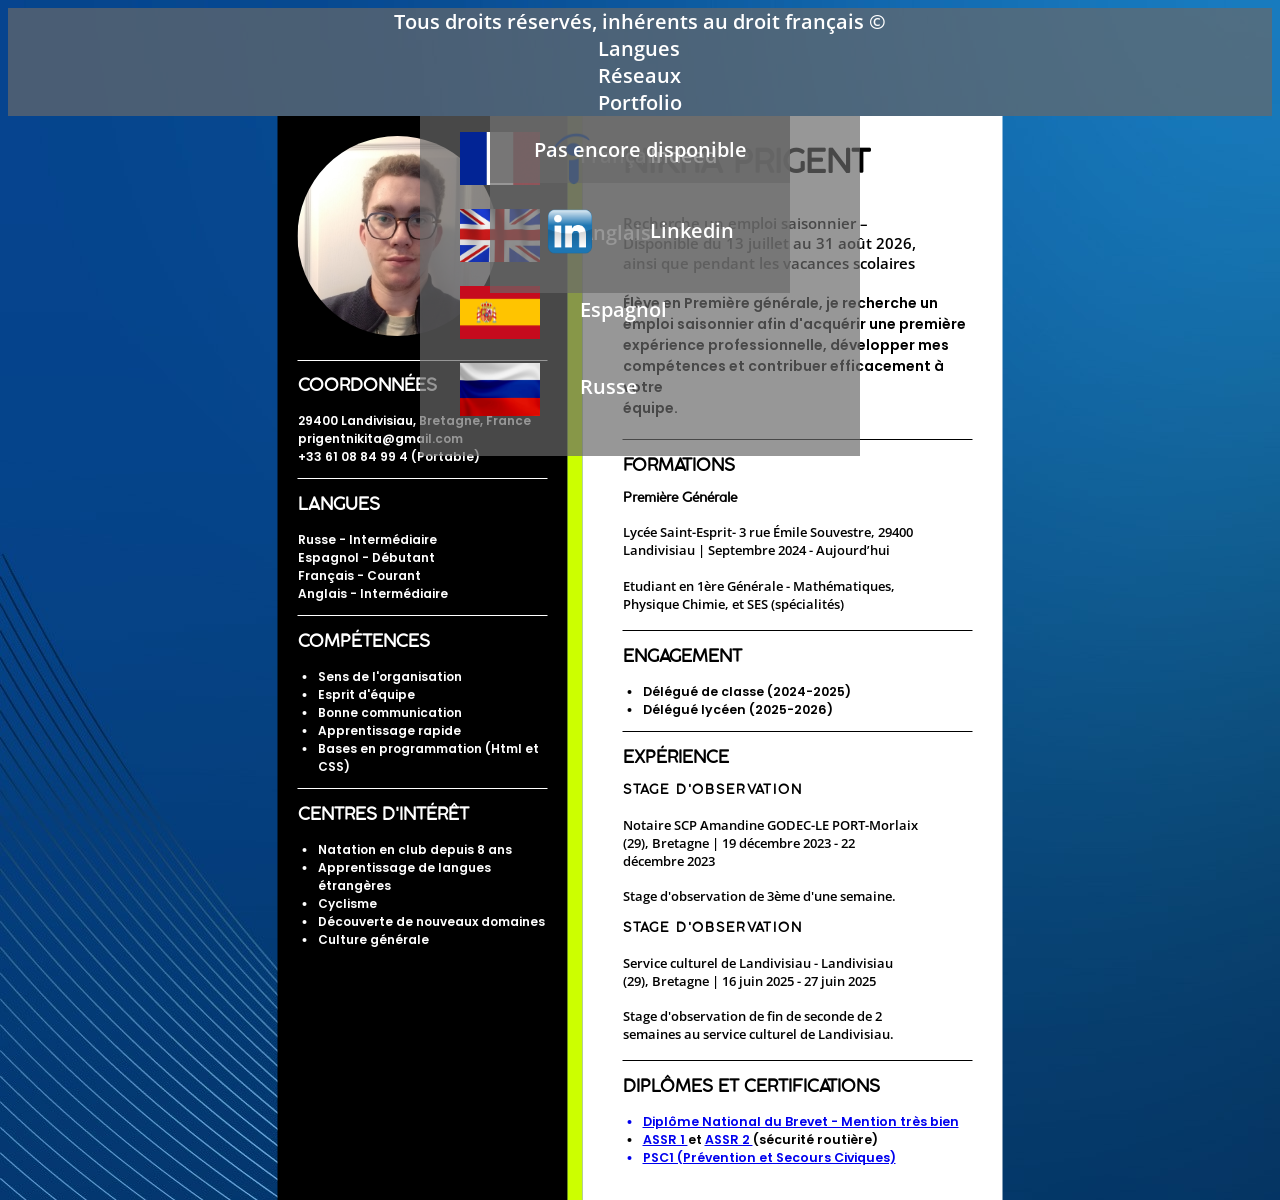
==== index.html @ 245f19e3 "Add files via upload" ====
<!-- Ce site comme ce code restent la propriété de son créateur, Nikita Prigent, domicilié en France -->

<!DOCTYPE html>              
<html lang="fr">
<head>
    <meta charset="UTF-8">
    <meta name="viewport" content="width=device-width, initial-scale=1.0">
    <meta name="robots" content="noindex">
    <title>CV numérique</title>
    <link rel="stylesheet" href="./composantes-ne-pas-supprimer/cv-numerique.css">  <!-- Lien CSS -->
    <script src="./composantes-ne-pas-supprimer/cv-numerique.js" defer></script>          <!-- Lien JavaScript -->
</head>

<body>
    <div class="content">                                                 <!-- CV en lui-même -->
    <div class="left">                                                    <!-- Partie gauche du CV sur fond noir -->
    <div class="photo"><img class="photo" src="./composantes-ne-pas-supprimer/images/Photo-rogne.jpg" height="200px" alt="Photo de la personne"></div>

           <div class="coordonnees">                                             <!-- Coordonnées -->
           <h3 class="titre11"> COORDONNÉES </h3>
           <ul class="coordonnees">
           <li class="adresse"> 29400 Landivisiau, Bretagne, France </li>
           <li class="adressemail"> prigentnikita@gmail.com </li>
           <li class="portable"> +33 61 08 84 99 4 (Portable)</li>
            </ul>
           </div>

            <div class="langues">                                             <!-- Langues -->
           <h3 class="titre12"> LANGUES </h3>
           <ul class="langues">
           <li class="russe"> Russe - Intermédiaire </li>
           <li class="espagnol"> Espagnol - Débutant </li>
           <li class="français"> Français - Courant </li>
           <li class="anglais"> Anglais - Intermédiaire </li>
           </ul>
           </div>

            <div class="competences">                                             <!-- Compétences -->
           <h3 class="titre13"> COMPÉTENCES </h3>
           <ul class="liste1">
            <li class="liste11"> Sens de l'organisation </li>
            <li class="liste12"> Esprit d'équipe </li>
            <li class="liste13"> Bonne communication </li>
            <li class="liste14"> Apprentissage rapide </li>
            <li class="liste15"> Bases en programmation (Html et CSS) </li>
           </ul>
           </div>

             <div class="centresdinteret">                                             <!-- Centres d'intérêt -->
           <h3 class="titre14"> CENTRES D'INTÉRÊT </h3>
           <ul class="liste2">
            <li class="liste21"> Natation en club depuis 8 ans </li>
            <li class="liste22"> Apprentissage de langues étrangères </li>
            <li class="liste23"> Cyclisme </li>
            <li class="liste24"> Découverte de nouveaux domaines </li>
            <li class="liste25"> Culture générale </li>
           </ul>
           </div>

    </div>                    
    
    <div class="rectanglevert"></div>

    <div class="right">                                   <!-- Partie droite du CV sur fond blanc -->  

           <h3 class="nomprenom"> NIKITA PRIGENT </h3>  <!-- Nom et Prénom -->
              <h4 class="disponiblites"> Recherche un emploi saisonnier – <br> Disponible du 13 juillet au 31 août 2026, <br> ainsi que pendant les vacances scolaires </h4>     <!-- Disponiblités -->
              <h4 class="intro"> Élève en Première générale, je recherche un <br> emploi saisonnier afin d'acquérir une première <br> expérience professionnelle, développer mes <br> compétences et contribuer efficacement à votre <br> équipe. </h4>     <!-- Paragraphe d'introduction -->

           <div class="formations">                                             <!-- Formations -->
           <h3 class="titre21"> FORMATIONS </h3>
           <h3 class="titre22"> Première Générale </h3>
           <h4 class="paragraphe21"> Lycée Saint-Esprit- 3 rue Émile Souvestre, 29400 <br> Landivisiau | Septembre 2024 - Aujourd’hui </h4>
           <h4 class="paragraphe22"> Etudiant en 1ère Générale - Mathématiques, <br> Physique Chimie, et SES (spécialités) </h4>
           </div>

               <div class="engagement">                                             <!-- Engagement -->
           <h3 class="titre23"> ENGAGEMENT </h3>
           <ul class="liste3">
            <li class="liste31"> Délégué de classe (2024-2025) </li>
            <li class="liste32"> Délégué lycéen (2025-2026) </li>
           </ul>
           </div>

           <div class="experience">                                             <!-- Expérience -->
           <h3 class="titre24"> EXPÉRIENCE </h3>
           <h3 class="titre25"> STAGE D'OBSERVATION </h3>
           <h4 class="paragraphe23"> Notaire SCP Amandine GODEC-LE PORT-Morlaix <br> (29), Bretagne | 19 décembre 2023 - 22 <br> décembre 2023 </h4>
           <h4 class="paragraphe24"> Stage d'observation de 3ème d'une semaine. </h4>

           <h3 class="titre26"> STAGE D'OBSERVATION </h3>
           <h4 class="paragraphe25"> Service culturel de Landivisiau - Landivisiau <br> (29), Bretagne | 16 juin 2025 - 27 juin 2025 </h4>
           <h4 class="paragraphe26"> Stage d'observation de fin de seconde de 2 <br> semaines au service culturel de Landivisiau. </h4>
           </div>

            <div class="diplomes">                                             <!-- Diplômes et certifications -->
           <h3 class="titre27"> DIPLÔMES ET CERTIFICATIONS </h3>
           <ul class="liste4">
           <a href="./composantes-ne-pas-supprimer/documents-a-integrer/diplome-national-du-brevet.pdf"><li class="liste41"> Diplôme National du Brevet - Mention très bien </li></a> 
           <li class="liste42"> <a href="./composantes-ne-pas-supprimer/documents-a-integrer/ASSR1.pdf"> ASSR 1 </a> et <a href="./composantes-ne-pas-supprimer/documents-a-integrer/ASSR2.pdf"> ASSR 2 </a> (sécurité routière) </li></a>
           <a href="./composantes-ne-pas-supprimer/documents-a-integrer/PSC1.pdf"><li class="liste43"> PSC1 (Prévention et Secours Civiques) </li></a>
           </ul>
           </div>
        </div>
        </div> 



         <div class="barre-de-selection-div">                                      <!-- Barre de sélection pour les menus -->
    <h3 class="protection"> Tous droits réservés, inhérents au droit français © </h3>
    <nav class="barre-de-selection-nav">
    <li class="langues-barre" id="langues-barre"> Langues </li>
    <li class="reseaux-barre" id="reseaux-barre"> Réseaux </li>
    <li class="portfolio-barre" id="portfolio-barre"> Portfolio </li>
    </nav>
    </div>

    <div class="langues-etrangeres-div" id="langues-etrangeres-div">           <!-- Sélection de langues -->
    <ul class="langues-etrangeres-ul">
     <a class="fr" href="./composantes-ne-pas-supprimer/index.html"><li class="fr"> Français </li></a>
     <a class="en" href="./composantes-ne-pas-supprimer/index-en.html"><li class="en"> Anglais </li></a>
     <a class="en" href="./composantes-ne-pas-supprimer/index-es.html"><li class="es"> Espagnol </li></a>
     <a class="en" href="./composantes-ne-pas-supprimer/index-ru.html"><li class="ru"> Russe</li></a>
    </ul>
    </div>

    <div class="reseaux-sociaux-div" id="reseaux-sociaux-div">                                             <!-- Réseaux sociaux -->
    <ul class="reseaux-sociaux-ul">
      <a class="indeed" href="https://profile.indeed.com/p/nikitap-wjbrwvq"><li class="indeed"> Indeed</li></a>
     <a class="linkedin" href="www.linkedin.com/in/nikita-p-oezxefr-hezar"><li class="linkedin"> Linkedin</li></a>
    </ul>
    </div>

     <div class="portfolio" id="portfolio">                                              <!-- Portfolio -->
     <h3 class="portfolio-written"> Pas encore disponible </h3>
    </div>
</body>
</html>
---- composantes-ne-pas-supprimer/cv-numerique.css ----
/* Ce site comme ce code restent la propriété de son créateur, Nikita Prigent, domicilié en France */

@font-face {                                     /* Importation de la police */
font-family:'Coco Gothic Regular';
src: url(./fonts/cocogothic/Coco-Gothic-Regular-trial.woff);
}

@font-face {
    font-family: 'Open Sans';
    src: url(./fonts/opensans-poppins/opensans/static/OpenSans-SemiBold.ttf);
}

@font-face {
    font-family: 'Semi Bold Poppins';
    src: url(./fonts/opensans-poppins/poppins/Poppins-SemiBold.ttf);
}

@font-face {
    font-family: 'Light Poppins';
    src: url(./fonts/opensans-poppins/poppins/Poppins-Light.ttf);
}



div.content{               /* Mise en page générale */
    position: absolute;
    display: flex;
    left: 50%;
    transform: translateX(-50%);
    margin-top: 32px;
    z-index: 1;
}


div.right{             
    margin-top: 0px;
    background-color: white;
    padding-left: 40px;
    padding-right: 30px;
    padding-bottom: 20px;
    width: 350px;
}

div.left{
    background-color: black;
    padding: 20px;
    width: 250px;
}

div.rectanglevert{
    background-color: #ccff00;
    width: 15px;
}

nav.barre-de-selection-nav{
    display: flex;
    list-style-type: none;
}

div.barre-de-selection-div{
    height: 32px;
    background-color: rgba(105, 105, 105, 0.692);
    width: 100%;
}


body{                                                   /* fond d'écran */
    position: relative;
    background-image: url('./images/fond-d-ecran.jpg');
}

ul.coordonnees,ul.langues{   /* Design des listes */
    list-style-type: none;
    padding-left: 0%;
}

ul.liste1,ul.liste2,ul.liste3,ul.liste4{
padding-left: 20px;
 font-family: 'Semi Bold Poppins';
 font-size: 12.5px;
}

                                                             /* Design de la police d'écriture (titres) */

h3.titre11,h3.titre12,h3.titre13,h3.titre14{                /* Titres à gauche */
    font-family: 'Coco Gothic Regular';
    font-size: 17px;
    color: white;
}

h3.nomprenom{                                               /* Nom et Prénom */
    font-family: 'Coco Gothic Regular';
    font-size: 32.3px;
    font-weight: 900;
}

h3.titre21,h3.titre23,h3.titre24,h3.titre27{                /* Titres à droite en police 17 */
    font-family: 'Coco Gothic Regular';
    font-size: 17px;
}

h3.titre22{                                                 /* Première Générale */
    font-family: 'Coco Gothic Regular';
    font-size: 14px;
}

h3.titre25,h3.titre26{                                                 /* Stage d'observation */
    font-family: 'Coco Gothic Regular';
    font-size: 13px;
    letter-spacing: 2px;
}

                                                             /* Design de la police d'écriture (contenu) */

ul.coordonnees,ul.langues,ul.liste1,ul.liste2{      /* contenu en police 12 */
    font-family: 'Semi Bold Poppins';
    font-size: 12px;
    color: white;
}

h4.intro{                                           /* Intro */
    font-family: 'Semi Bold Poppins';
    font-size: 14px;
    font-weight: 100;
}

h4.disponiblites{                                   /* Disponibilités */
    font-family: 'Open Sans';
    font-size: 15px;
    font-weight: 100;
}

h4.paragraphe21,h4.paragraphe22,h4.paragraphe23,h4.paragraphe24,h4.paragraphe25,h4.paragraphe26{      /* contenu en police 13 Open Sans (paragraphes) */
    font-family: 'Open Sans';
    font-size: 13px;
    font-weight: 300;
}

                                                           /* espacements entre les paragraphes */

div.langues,div.competences,div.centresdinteret{                            /* espacements entre les paragraphes de gauche */
padding-top: 1px;
}

div.engagement,div.experience,div.diplomes{                            /* espacements entre les paragraphes de droite */
padding-top: 1px;
}

                                                                 /* esthétique */

img.photo{                                         /* photo ronde */             
    position: relative;
    border-radius: 100%;
}

div.photo,div.coordonnees,div.langues,div.competences,div.centredinteret{     /* traits blancs */
    border-bottom: 1px solid white;
}

div.photo,h4.intro{                                     /* espacements */
    padding-bottom: 20px;
}

h4.intro,div.formations,div.engagement,div.experience{                       /* traits noirs */
    border-bottom: 1px solid black;
}

li.langues-barre{                                                     /* espacements + customisation dans la barre de sélection (effet de style) */
    margin-left: 13.13%;
    font-family: 'Open Sans';
    font-size: 20px;
    color: white;
}

li.langues-barre:hover,li.langues-barre:active{
    background-color: rgb(105, 105, 105);
    box-shadow: 2px 2px 2px 2px rgb(105, 105, 105);
}

h3.protection{                                                     /* tous droits réservés */
    position: absolute;
    left: 50%;
    transform: translateX(-50%);
    margin-top: 0px;
    font-family: 'Open Sans';
    font-size: 20px;
    color: white;
    font-weight: 400;
}

li.reseaux-barre{                                                     
     margin-left: 63.03%;
     font-family: 'Open Sans';
     font-size: 20px;
     color: white;
}

li.reseaux-barre:hover,li.reseaux-barre:active{
    background-color: rgb(105, 105, 105);
    box-shadow: 2px 2px 2px 2px rgb(105, 105, 105);
}                                                    

li.portfolio-barre{                                                     
    margin-left: 2.63%;
    font-family: 'Open Sans';
    font-size: 20px;
    color: white;
}

li.portfolio-barre:hover,li.portfolio-barre:active{
    background-color: rgb(105, 105, 105);
    box-shadow: 2px 2px 2px 2px rgb(105, 105, 105);
}


div.langues-etrangeres-div{                                              /* menu des langues + customisation (effet de style) */
    position: absolute;
    margin-left: 7.88%;
    background-color: rgba(105, 105, 105, 0.692);
    width: 440px;
    display: none;
    z-index: 0;
}

ul.langues-etrangeres-ul{
    list-style-type: none;
}

li.fr{                                              
    font-family: 'Open Sans';
    font-size: 20px;
    color: white;
    min-height: 47px;           /* assez haut pour contenir le drapeau */
    padding-left: 120px;        /* pousse le texte à droite du drapeau (80px + marge) */
    padding-top: 10px;          /* centre verticalement le texte à côté du drapeau */
    background-image: url(./images/drapeau-de-la-france.webp);
    background-position: 0 0;
    background-size: 80px 53px;
    background-repeat: no-repeat;
    margin-bottom: 20px;
}

li.fr:hover,li.fr:active{                                              
    background-color: rgb(105, 105, 105);
}

li.en{                                              
    font-family: 'Open Sans';
    font-size: 20px;
    color: white;
    min-height: 47px;           /* assez haut pour contenir le drapeau */
    padding-left: 120px;        /* pousse le texte à droite du drapeau (80px + marge) */
    padding-top: 10px;          /* centre verticalement le texte à côté du drapeau */
    background-image: url(./images/iHlGBm4.jpg);
    background-position: 0 0;
    background-size: 80px 53px;
    background-repeat: no-repeat;
    margin-bottom: 20px;
}

li.en:hover,li.en:active{                                              
    background-color: rgb(105, 105, 105);
}

li.es{                                              
    font-family: 'Open Sans';
    font-size: 20px;
    color: white;
    min-height: 47px;           /* assez haut pour contenir le drapeau */
    padding-left: 120px;        /* pousse le texte à droite du drapeau (80px + marge) */
    padding-top: 10px;          /* centre verticalement le texte à côté du drapeau */
    background-image: url(./images/demysticway-spain-2906824_1280.png);
    background-position: 0 0;
    background-size: 80px 53px;
    background-repeat: no-repeat;
    margin-bottom: 20px;
}

li.es:hover,li.es:active{                                              
    background-color: rgb(105, 105, 105);
}

li.ru{                                              
    font-family: 'Open Sans';
    font-size: 20px;
    color: white;
    min-height: 47px;           /* assez haut pour contenir le drapeau */
    padding-left: 120px;        /* pousse le texte à droite du drapeau (80px + marge) */
    padding-top: 10px;          /* centre verticalement le texte à côté du drapeau */
    background-image: url(./images/waving-russia-flag_50039-939.jpg);
    background-position: 0 0;
    background-size: 80px 53px;
    background-repeat: no-repeat;
    margin-bottom: 20px;
}

li.ru:hover,li.ru:active{                                              
    background-color: rgb(105, 105, 105);
}


div.reseaux-sociaux-div{                                              /* menu des réseaux + customisation (effet de style) */
    position: absolute;
    margin-left: 78.78%;
    background-color: rgba(105, 105, 105, 0.692);
    width: 300px;
   display: none;
}

ul.reseaux-sociaux-ul{
    list-style-type: none;
}

li.indeed{
    font-family: 'Open Sans';
    font-size: 20px;
    color: white;
    min-height: 47px;           /* assez haut pour contenir le drapeau */
    padding-left: 120px;        /* pousse le texte à droite du drapeau (80px + marge) */
    padding-top: 10px;          /* centre verticalement le texte à côté du drapeau */
    background-image: url(./images/indeed_logo-freelogovectors.net_.png);
    background-position: 0 0;
    background-size: 80px 53px;
    background-repeat: no-repeat;
    margin-bottom: 20px;
}

li.indeed:hover,li.indeed:active{                                              
    background-color: rgb(105, 105, 105);
}

li.linkedin{
    font-family: 'Open Sans';
    font-size: 20px;
    color: white;
    min-height: 40px;           /* assez haut pour contenir le drapeau */
    padding-left: 120px;        /* pousse le texte à droite du drapeau (80px + marge) */
    padding-top: 8px;          /* centre verticalement le texte à côté du drapeau */
    background-image: url(./images/LinkedIn-Emblema.png);
    background-position: 0 0;
    background-size: 80px 45px;
    background-repeat: no-repeat;
    margin-bottom: 20px;
}

li.linkedin:hover,li.linkedin:active{                                              
    background-color: rgb(105, 105, 105);
}


div.portfolio{                                              /* Portfolio + customisation (effet de style) */
    position: absolute;
    margin-left: 78.78%;
    background-color: rgba(105, 105, 105, 0.692);
    width: 300px;
    display: none;
}

h3.portfolio-written{
    font-family: 'Open Sans';
    font-size: 20px;
    color: white;
    text-align: center;
}

a.fr,a.en,a.es,a.ru,a.indeed,a.linkedin{
    text-decoration: none;
    color: white;
}


@media screen and (max-width: 1540px) {         /* Conversion sur le téléphone */  /* quand deux règles ont la même spécificité, c'est celle qui apparaît en dernier dans le fichier qui gagne — peu importe qu'elle soit dans une media query ou non. */ /* La solution : placez toujours vos media queries à la fin du fichier CSS, après toutes les règles de base. C'est une convention quasi universelle en CSS, précisément pour éviter ce piège : */

div.barre-de-selection-div{             /* Rendre la barre plus flexible et ajustable en colonne */
    position: relative;
    display: flex;
    flex-direction: column;
    height: auto;
}

nav.barre-de-selection-nav{             /* Rendre la barre plus flexible et ajustable en colonne + centrer les éléments en accord avec la "position: relative" */
    position: relative;
    display: flex;
    flex-direction: column;
    align-self: center;
    width: fit-content;   /* la boîte prend exactement la largeur de .left + .rectanglevert + .right */
    margin: 0 auto;        /* centre cette boîte horizontalement dans la page */
}

h3.protection{                         /* Rendre la barre plus flexible et ajustable en colonne + centrer les éléments en accord avec la "position: relative" */
    position: relative;
    display: flex;
    flex-direction: column;
    align-self: center;
    width: fit-content;   /* la boîte prend exactement la largeur de .left + .rectanglevert + .right */
    margin: 0 auto;        /* centre cette boîte horizontalement dans la page */
    margin-left: 0px;
}

li.langues-barre,                     /* Centrer les éléments */
    li.reseaux-barre,
    li.portfolio-barre {
        margin-left: 0px;   /* on remplace les % fragiles par une valeur fixe simple */
}

div.content{               /* Mise en page générale */
    position: absolute;
    display: flex;
    left: 50%;
    transform: translateX(-50%);
    margin-top: 108px;
    z-index: 0;
}

div.langues-etrangeres-div{                                              /* menu des langues */
    position: absolute;
    display: flex;
    flex-direction: column;
    left: 50%;
    transform: translate(-50%);
    margin-left: 0;      /* ← ajouter */
    z-index: 1;
    
}

div.reseaux-sociaux-div{                                               /* menu des réseaux */
    position: absolute;
    display: flex;
    flex-direction: column;
    left: 50%;
    transform: translate(-50%);
    margin-left: 0;      /* ← ajouter */
    z-index: 1;
    
}

div.portfolio{                                              /* Portfolio */
    position: absolute;
    display: flex;
    flex-direction: column;
    left: 50%;
    transform: translate(-50%);
    margin-left: 0;      /* ← ajouter */
    z-index: 1;
    
}

li.portfolio-barre:hover,li.portfolio-barre:active{                /* espacements + customisation dans la barre de sélection (effet de style) */
    background-color: rgb(105, 105, 105);
    box-shadow: 2px 0px 2px 2px rgb(105, 105, 105);
}

}

@media screen and (max-width: 735px){
    
div.content {
position: absolute;    
margin-left: 0px;
flex-direction: column; /* .left et .right l'un sous l'autre, plus côte à côte */
width: 100%;
}

div.left, div.right {
width: 100%;           /* pleine largeur au lieu de 250px/350px fixes */
box-sizing: border-box;
}

}



@media screen and (max-width: 499px){
    
div.content {
margin-top: 135px;
}

}

@media screen and (max-width: 457px){
    
ul.langues-etrangeres-ul{                                              /* menu des langues */
    position: relative;
    margin-left: 50px;
}

}

@media screen and (max-width: 294px){
    
div.content {
margin-top: 162px;
}

ul.langues-etrangeres-ul{                                              /* menu des langues */
    position: relative;
    margin-left: 80px;
}

}
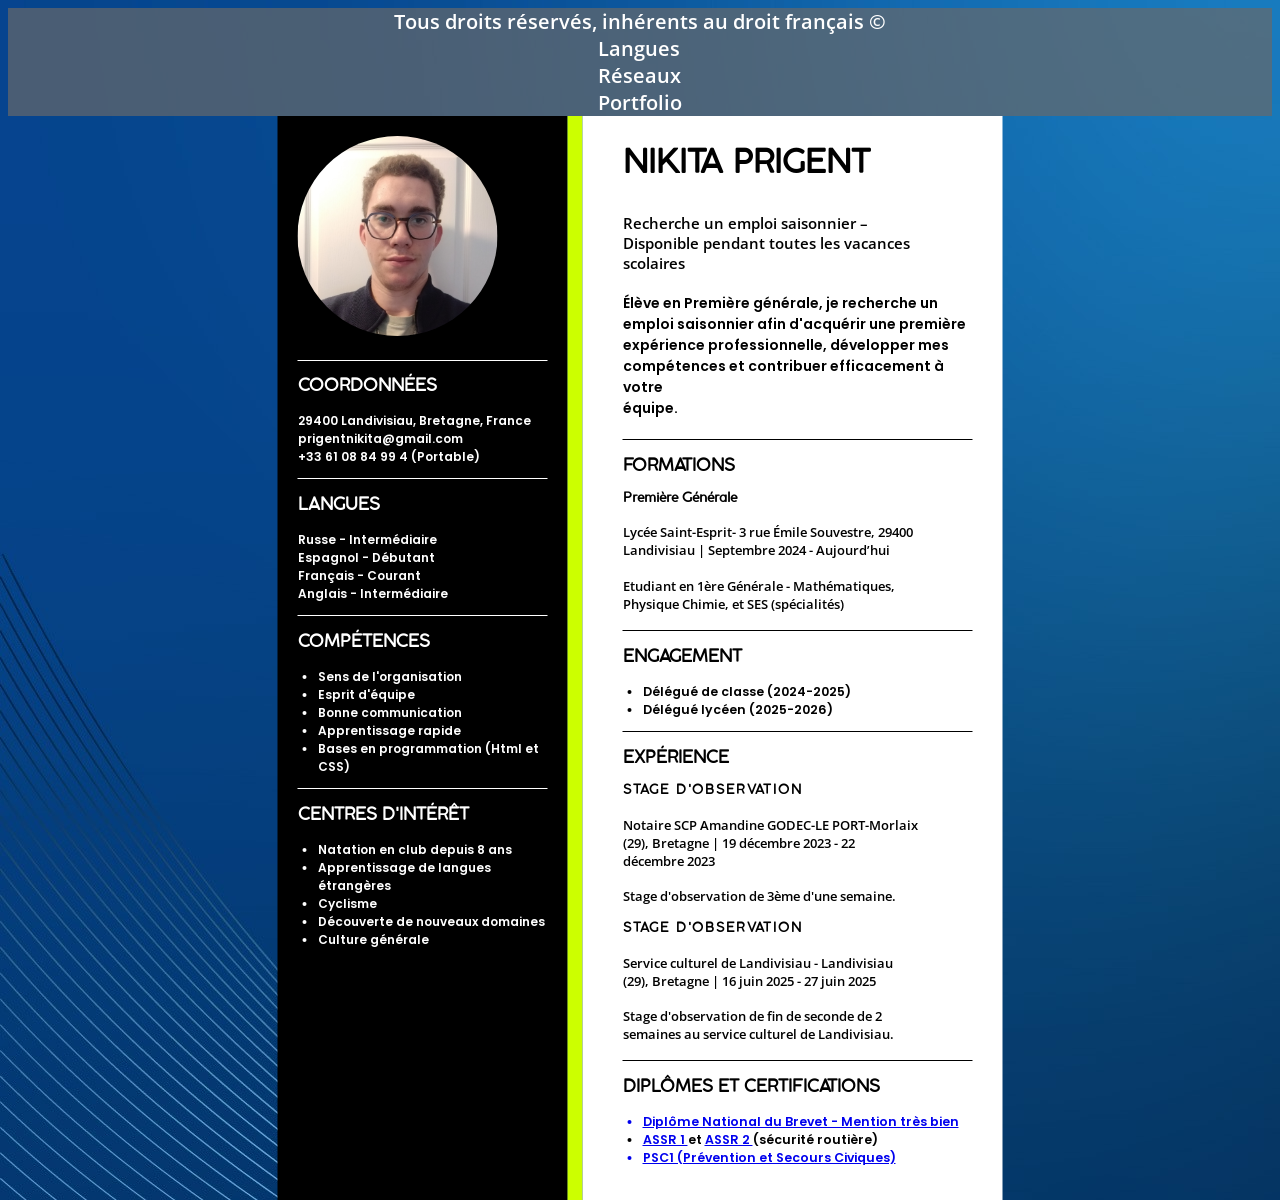
==== commit 2b443daf: "Update index.html" ====
--- a/index.html
+++ b/index.html
@@ -64,7 +64,7 @@
     <div class="right">                                   <!-- Partie droite du CV sur fond blanc -->  
 
            <h3 class="nomprenom"> NIKITA PRIGENT </h3>  <!-- Nom et Prénom -->
-              <h4 class="disponiblites"> Recherche un emploi saisonnier – <br> Disponible du 13 juillet au 31 août 2026, <br> ainsi que pendant les vacances scolaires </h4>     <!-- Disponiblités -->
+              <h4 class="disponiblites"> Recherche un emploi saisonnier – <br> Disponible pendant toutes les vacances scolaires </h4>     <!-- Disponiblités -->
               <h4 class="intro"> Élève en Première générale, je recherche un <br> emploi saisonnier afin d'acquérir une première <br> expérience professionnelle, développer mes <br> compétences et contribuer efficacement à votre <br> équipe. </h4>     <!-- Paragraphe d'introduction -->
 
            <div class="formations">                                             <!-- Formations -->
@@ -135,4 +135,4 @@
      <h3 class="portfolio-written"> Pas encore disponible </h3>
     </div>
 </body>
-</html>+</html>
--- a/composantes-ne-pas-supprimer/cv-numerique.css
+++ b/composantes-ne-pas-supprimer/cv-numerique.css
@@ -414,7 +414,7 @@
 
 div.langues-etrangeres-div{                                              /* menu des langues */
     position: absolute;
-    display: flex;
+    display: none;
     flex-direction: column;
     left: 50%;
     transform: translate(-50%);
@@ -425,7 +425,7 @@
 
 div.reseaux-sociaux-div{                                               /* menu des réseaux */
     position: absolute;
-    display: flex;
+    display: none;
     flex-direction: column;
     left: 50%;
     transform: translate(-50%);
@@ -436,7 +436,7 @@
 
 div.portfolio{                                              /* Portfolio */
     position: absolute;
-    display: flex;
+    display: none;
     flex-direction: column;
     left: 50%;
     transform: translate(-50%);
@@ -498,4 +498,4 @@
     margin-left: 80px;
 }
 
-}+}
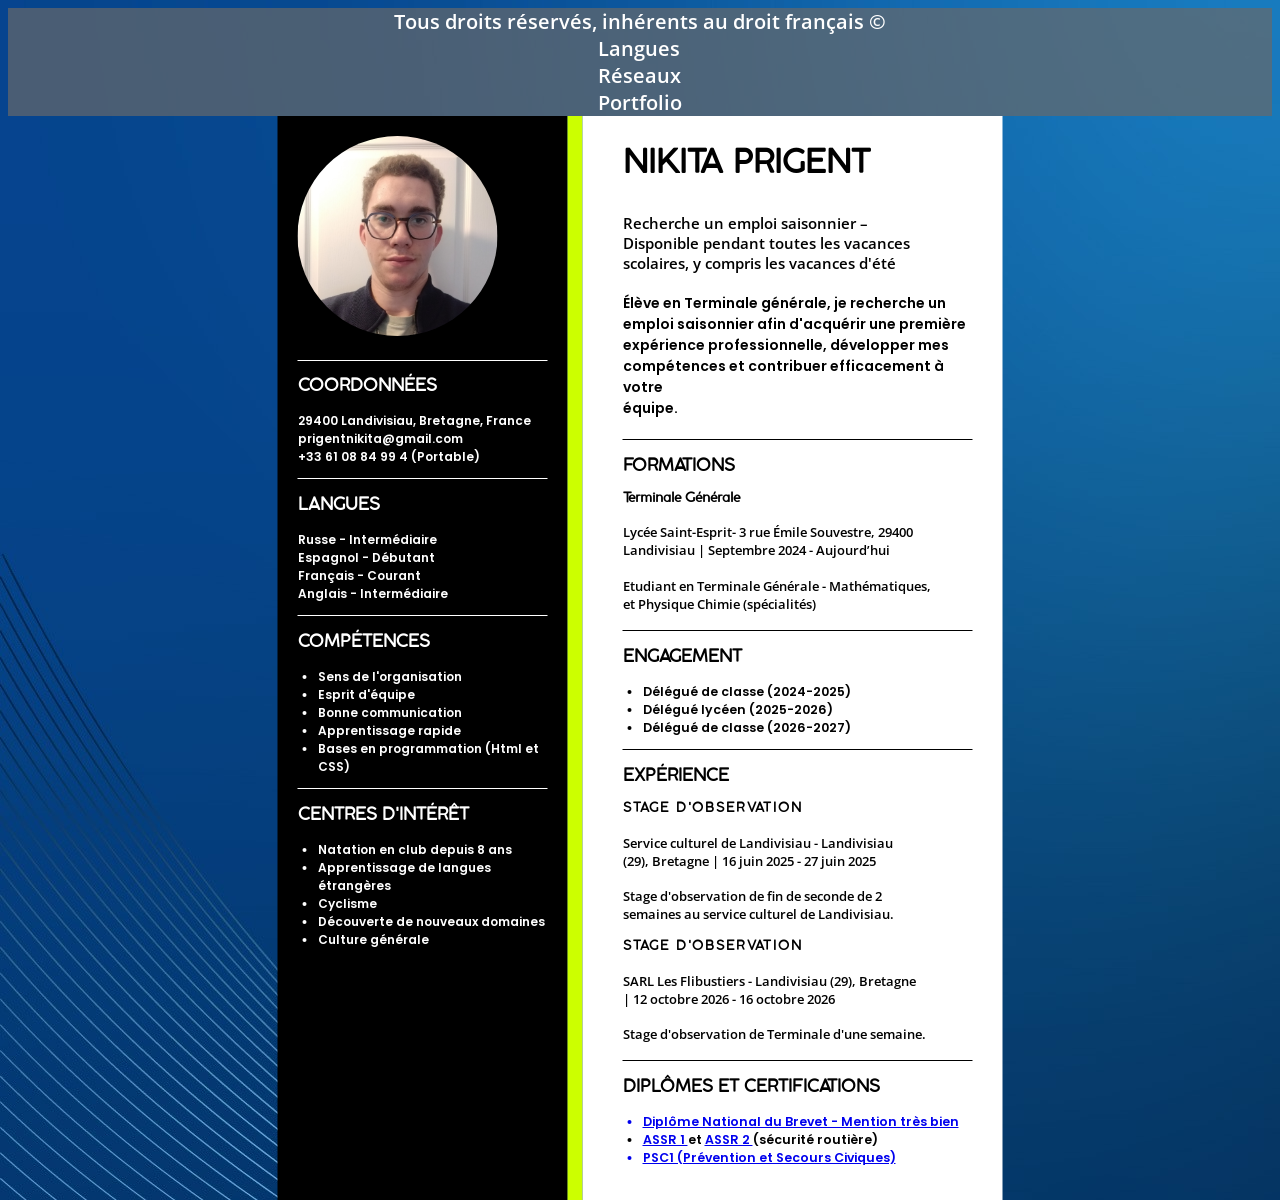
==== commit 2adc2811: "Update index.html" ====
--- a/index.html
+++ b/index.html
@@ -64,14 +64,14 @@
     <div class="right">                                   <!-- Partie droite du CV sur fond blanc -->  
 
            <h3 class="nomprenom"> NIKITA PRIGENT </h3>  <!-- Nom et Prénom -->
-              <h4 class="disponiblites"> Recherche un emploi saisonnier – <br> Disponible pendant toutes les vacances scolaires </h4>     <!-- Disponiblités -->
-              <h4 class="intro"> Élève en Première générale, je recherche un <br> emploi saisonnier afin d'acquérir une première <br> expérience professionnelle, développer mes <br> compétences et contribuer efficacement à votre <br> équipe. </h4>     <!-- Paragraphe d'introduction -->
+              <h4 class="disponiblites"> Recherche un emploi saisonnier – <br> Disponible pendant toutes les vacances <br> scolaires, y compris les vacances d'été </h4>     <!-- Disponiblités -->
+              <h4 class="intro"> Élève en Terminale générale, je recherche un <br> emploi saisonnier afin d'acquérir une première <br> expérience professionnelle, développer mes <br> compétences et contribuer efficacement à votre <br> équipe. </h4>     <!-- Paragraphe d'introduction -->
 
            <div class="formations">                                             <!-- Formations -->
            <h3 class="titre21"> FORMATIONS </h3>
-           <h3 class="titre22"> Première Générale </h3>
+           <h3 class="titre22"> Terminale Générale </h3>
            <h4 class="paragraphe21"> Lycée Saint-Esprit- 3 rue Émile Souvestre, 29400 <br> Landivisiau | Septembre 2024 - Aujourd’hui </h4>
-           <h4 class="paragraphe22"> Etudiant en 1ère Générale - Mathématiques, <br> Physique Chimie, et SES (spécialités) </h4>
+           <h4 class="paragraphe22"> Etudiant en Terminale Générale - Mathématiques, <br> et Physique Chimie (spécialités) </h4>
            </div>
 
                <div class="engagement">                                             <!-- Engagement -->
@@ -79,18 +79,19 @@
            <ul class="liste3">
             <li class="liste31"> Délégué de classe (2024-2025) </li>
             <li class="liste32"> Délégué lycéen (2025-2026) </li>
+            <li class="liste33"> Délégué de classe (2026-2027) </li>
            </ul>
            </div>
 
            <div class="experience">                                             <!-- Expérience -->
            <h3 class="titre24"> EXPÉRIENCE </h3>
            <h3 class="titre25"> STAGE D'OBSERVATION </h3>
-           <h4 class="paragraphe23"> Notaire SCP Amandine GODEC-LE PORT-Morlaix <br> (29), Bretagne | 19 décembre 2023 - 22 <br> décembre 2023 </h4>
-           <h4 class="paragraphe24"> Stage d'observation de 3ème d'une semaine. </h4>
+           <h4 class="paragraphe23"> Service culturel de Landivisiau - Landivisiau <br> (29), Bretagne | 16 juin 2025 - 27 juin 2025 </h4>
+           <h4 class="paragraphe24"> Stage d'observation de fin de seconde de 2 <br> semaines au service culturel de Landivisiau. </h4>
 
            <h3 class="titre26"> STAGE D'OBSERVATION </h3>
-           <h4 class="paragraphe25"> Service culturel de Landivisiau - Landivisiau <br> (29), Bretagne | 16 juin 2025 - 27 juin 2025 </h4>
-           <h4 class="paragraphe26"> Stage d'observation de fin de seconde de 2 <br> semaines au service culturel de Landivisiau. </h4>
+           <h4 class="paragraphe25"> SARL Les Flibustiers - Landivisiau (29), Bretagne <br> | 12 octobre 2026 - 16 octobre 2026 </h4>
+           <h4 class="paragraphe26"> Stage d'observation de Terminale d'une semaine. </h4>
            </div>
 
             <div class="diplomes">                                             <!-- Diplômes et certifications -->
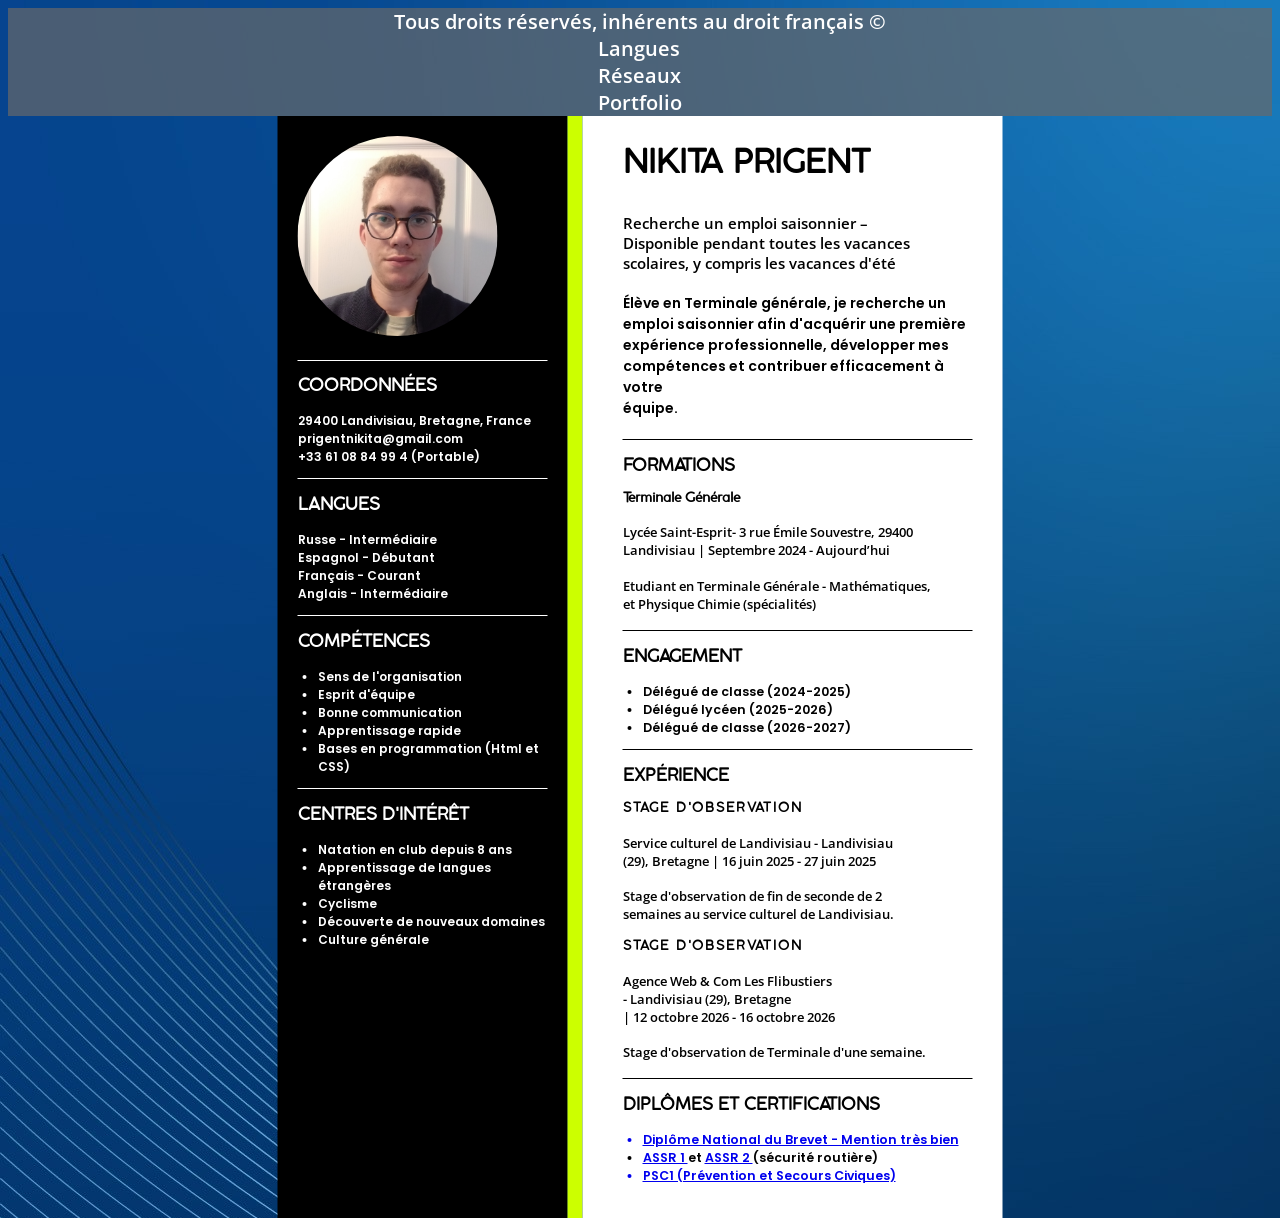
==== commit 70b6eb07: "Update index.html" ====
--- a/index.html
+++ b/index.html
@@ -90,7 +90,7 @@
            <h4 class="paragraphe24"> Stage d'observation de fin de seconde de 2 <br> semaines au service culturel de Landivisiau. </h4>
 
            <h3 class="titre26"> STAGE D'OBSERVATION </h3>
-           <h4 class="paragraphe25"> SARL Les Flibustiers - Landivisiau (29), Bretagne <br> | 12 octobre 2026 - 16 octobre 2026 </h4>
+           <h4 class="paragraphe25"> Agence Web & Com Les Flibustiers <br> - Landivisiau (29), Bretagne <br> | 12 octobre 2026 - 16 octobre 2026 </h4>
            <h4 class="paragraphe26"> Stage d'observation de Terminale d'une semaine. </h4>
            </div>
 
